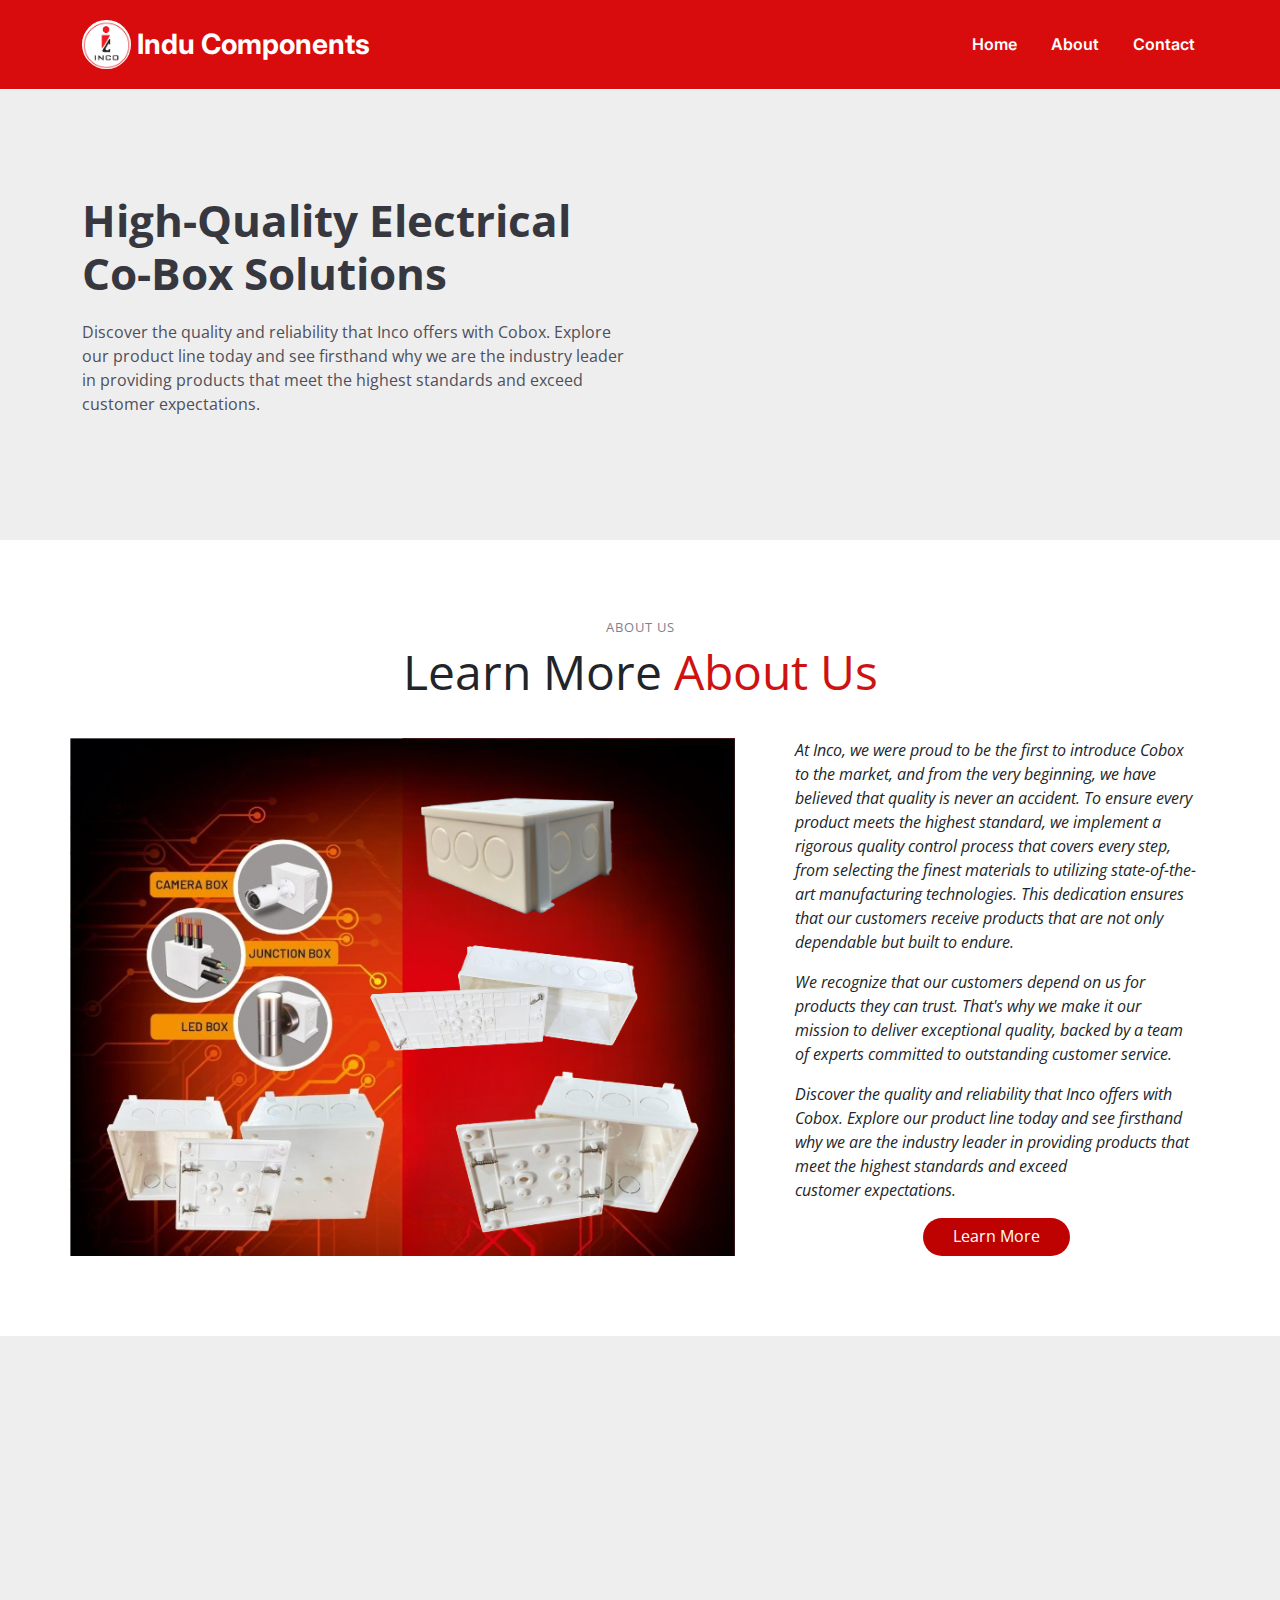
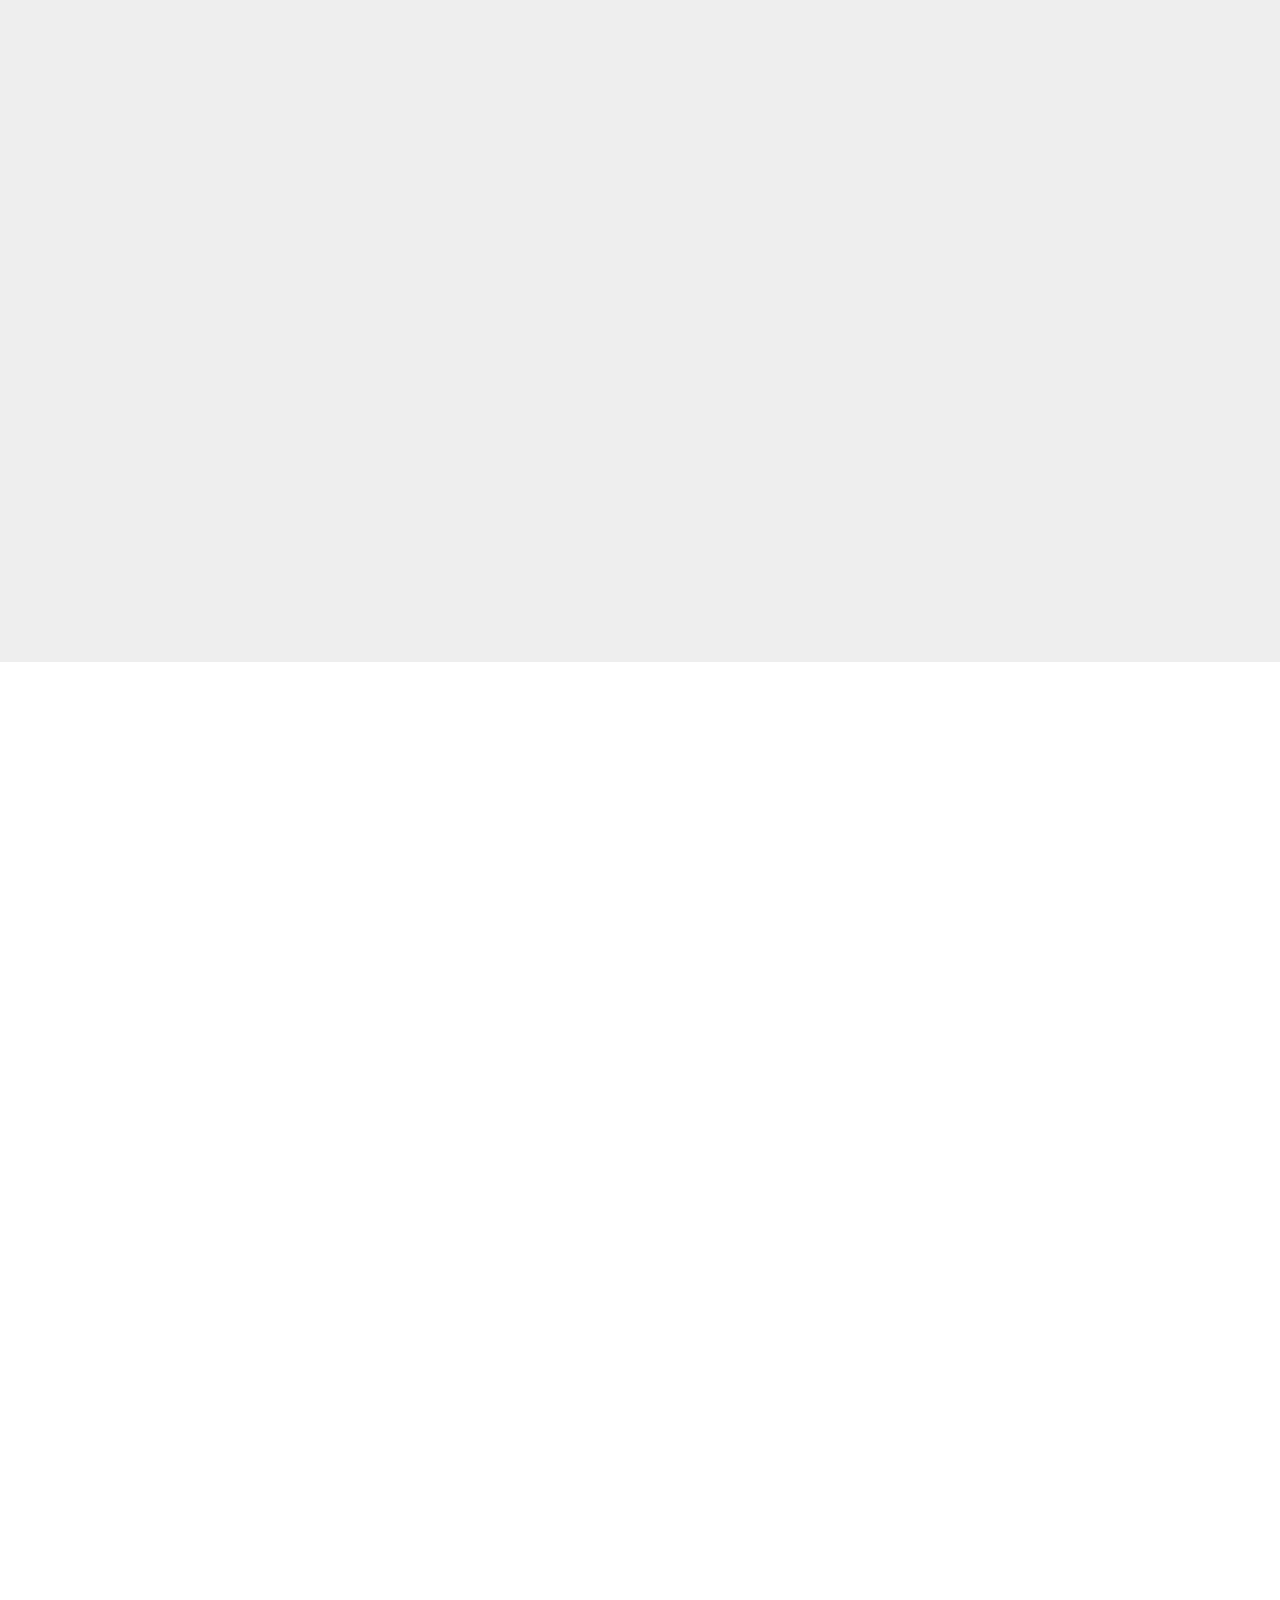
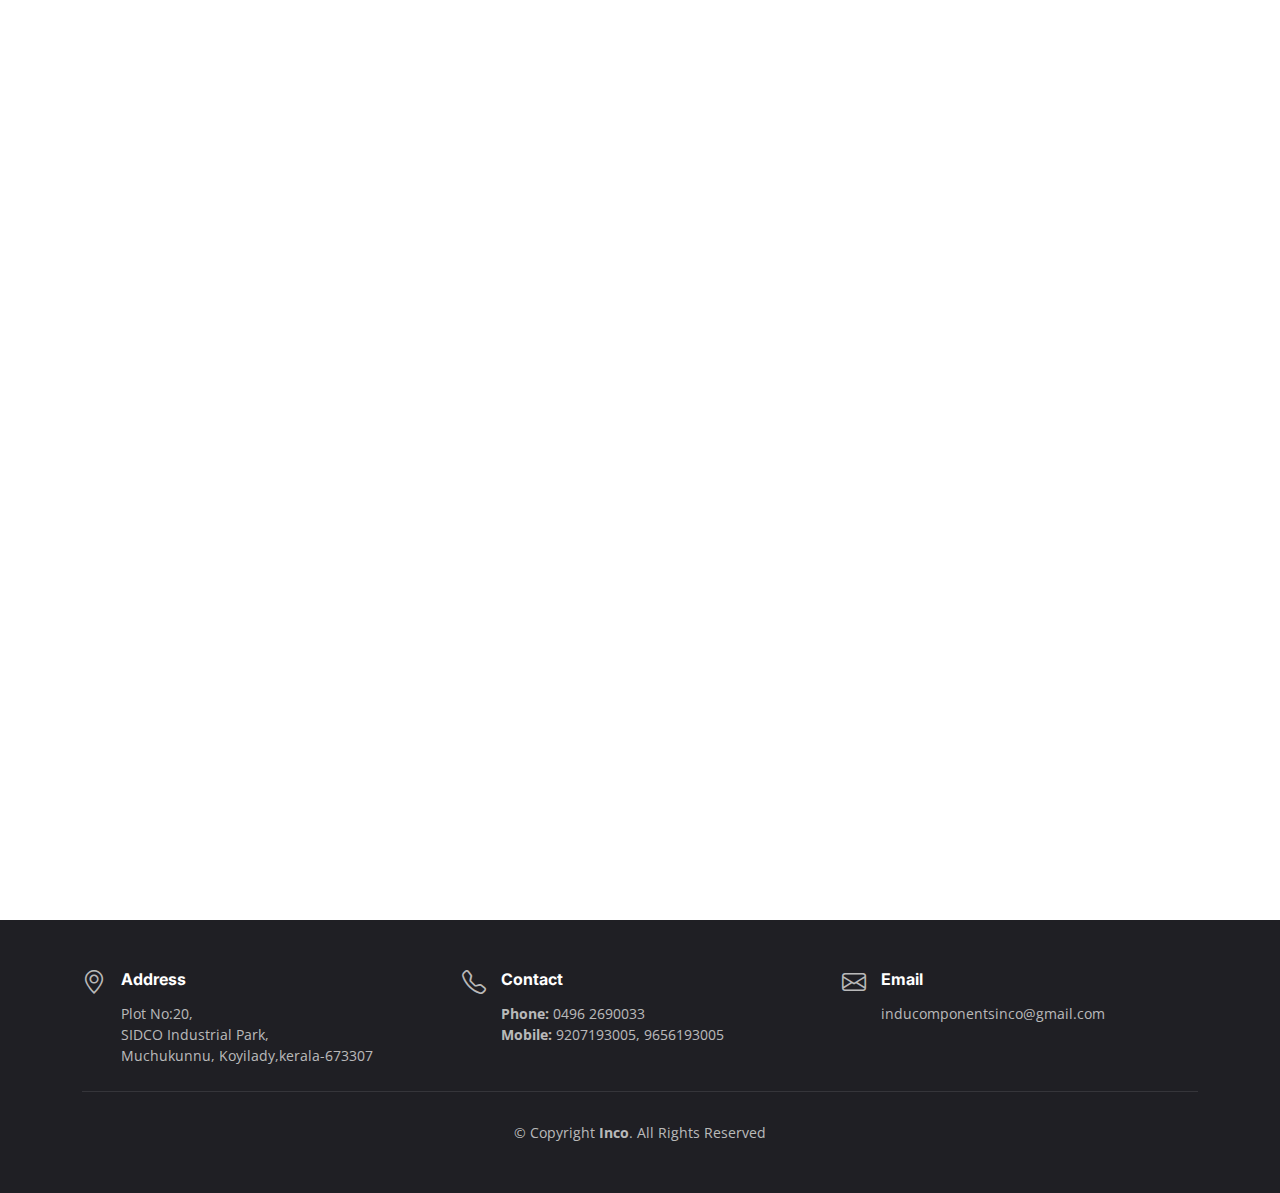
==== index.html @ 0d1dd514 "first" ====
<!DOCTYPE html>
<html lang="en">

<head>
  <meta charset="utf-8">
  <meta content="width=device-width, initial-scale=1.0" name="viewport">

  <title>Inco-inducomponents</title>
  <meta content="" name="description">
  <meta content="" name="keywords">

  <!-- Favicons -->
  <link href="assets/img/favicon.png" rel="icon">
  <link href="assets/img/apple-touch-icon.png" rel="apple-touch-icon">

  <!-- Google Fonts -->
  <link rel="preconnect" href="https://fonts.googleapis.com">
  <link rel="preconnect" href="https://fonts.gstatic.com" crossorigin>
  <link
    href="https://fonts.googleapis.com/css2?family=Open+Sans:ital,wght@0,300;0,400;0,500;0,600;0,700;1,300;1,400;1,600;1,700&family=Amatic+SC:ital,wght@0,300;0,400;0,500;0,600;0,700;1,300;1,400;1,500;1,600;1,700&family=Inter:ital,wght@0,300;0,400;0,500;0,600;0,700;1,300;1,400;1,500;1,600;1,700&display=swap"
    rel="stylesheet">

  <!-- Vendor CSS Files -->
  <link href="assets/vendor/bootstrap/css/bootstrap.min.css" rel="stylesheet">
  <link href="assets/vendor/bootstrap-icons/bootstrap-icons.css" rel="stylesheet">
  <link href="assets/vendor/aos/aos.css" rel="stylesheet">
  <link href="assets/vendor/glightbox/css/glightbox.min.css" rel="stylesheet">
  <link href="assets/vendor/swiper/swiper-bundle.min.css" rel="stylesheet">

  <!-- Template Main CSS File -->
  <link href="assets/css/main.css" rel="stylesheet">

</head>

<body>

  <!-- ======= Header ======= -->
  <header id="header" class="header fixed-top d-flex align-items-center"
   style="background-color: rgb(216, 12, 12);">
    <div class="container d-flex align-items-center justify-content-between">

      <a href="index.html" class="logo d-flex align-items-center me-auto me-lg-0">
        <!-- Uncomment the line below if you also wish to use an image logo -->
        <img src="assets/img/Inco Logo_page-0001.jpg" alt="" style="border-radius: 50%;">
        <h1 style="color: rgb(255, 255, 255);">Indu Components</h1>
      </a>

      <nav id="navbar" class="navbar">
        <ul>
          <li><a href="index.html">Home</a></li>
          <li><a href="about.html">About</a></li>
          <li><a href="contact.html">Contact</a></li>
        </ul>
      </nav><!-- .navbar -->

      <!-- <a class="btn-book-a-table" href="#book-a-table">Book a Table</a> -->
      <i class="mobile-nav-toggle mobile-nav-show bi bi-list"></i>
      <i class="mobile-nav-toggle mobile-nav-hide d-none bi bi-x"></i>

    </div>
  </header><!-- End Header -->

  <!-- ======= Hero Section ======= -->
  <section id="hero" class="hero d-flex align-items-center section-bg">
    <div class="container">
      <div class="row justify-content-between gy-5">
        <div
          class="col-lg-6 order-2 order-lg-1 d-flex flex-column justify-content-center align-items-center align-items-lg-start text-center text-lg-start">
          <h2 data-aos="fade-up">High-Quality Electrical Co-Box Solutions</h2>
          <p data-aos="fade-up" data-aos-delay="100">
            Discover the quality and reliability that Inco offers with Cobox. Explore our product line today and see
            firsthand why we are the industry leader in providing products that meet the highest standards and exceed
            customer expectations.
          </p>
          <!-- <div class="d-flex" data-aos="fade-up" data-aos-delay="200">
            <a href="#book-a-table" class="btn-book-a-table">Book a Table</a>
            <a href="https://www.youtube.com/watch?v=LXb3EKWsInQ" class="glightbox btn-watch-video d-flex align-items-center"><i class="bi bi-play-circle"></i><span>Watch Video</span></a>
          </div> -->
        </div>
        <div class="col-lg-6 order-1 order-lg-2 text-center text-lg-start">
          <img src="assets/img/electrician.png" class="img-fluid" alt="" data-aos="zoom-out" data-aos-delay="300">
        </div>
      </div>
    </div>
  </section><!-- End Hero Section -->

  <main id="main">

    <!-- ======= About Section ======= -->
    <section id="about" class="about">
      <div class="container" data-aos="fade-up">

        <div class="section-header">
          <h2>About Us</h2>
          <p>Learn More <span>About Us</span></p>
        </div>

        <div class="row gy-4">
          <div class="col-lg-7 position-relative about-img"
          style="background-image: url(poster.jpg); background-size: 100% 100%;"
          data-aos="fade-up" data-aos-delay="150">

        </div>
          <div class="col-lg-5 d-flex align-items-end" data-aos="fade-up" data-aos-delay="300">
            <div class="content ps-0 ps-lg-5">
              <p class="fst-italic">
                At Inco, we were proud to be the first to introduce Cobox to the market, and from the very beginning, we
                have believed that quality is never an accident. To ensure every product meets the highest standard, we
                implement a rigorous quality control process that covers every step, from selecting the finest materials
                to utilizing state-of-the-art manufacturing technologies. This dedication ensures that our customers
                receive products that are not only dependable but built to endure.
              </p>
              <p class="fst-italic">
                We recognize that our customers depend on us for products they can trust. That's why we make it our
                mission to deliver exceptional quality, backed by a team of experts committed to outstanding customer
                service.
              </p>
              <p class="fst-italic">
                Discover the quality and reliability that Inco offers with Cobox. Explore our product line today and see firsthand why we are the industry leader in providing products that meet the highest standards and exceed customer expectations.
              </p>

              <div class="text-center mt-auto">
                <a href="#" class="more-btn">Learn More <i class="bx bx-chevron-right"></i></a>
              </div>

             
            </div>
          </div>
        </div>

      </div>
    </section><!-- End About Section -->

    <!-- ======= Why Us Section ======= -->
    <section id="why-us" class="why-us section-bg">
      <div class="container" data-aos="fade-up">

        <div class="row gy-4 d-flex align-items-stretch">
  
          <div class="col-lg-4 d-flex align-items-stretch" data-aos="fade-up" data-aos-delay="100">
            <div class="why-box d-flex flex-column">
              <h3>Why Choose Inco?</h3>
              <p>
                At Inco, we take pride in being the first to introduce Cobox to the market, setting the benchmark for quality and reliability. 
              </p>
              <p>  
                From day one, we have believed that quality is never an accident—it results from a meticulous process that begins with selecting the finest materials and continues through state-of-the-art manufacturing. 
              </p>
              <p> 
                Our commitment to excellence ensures that every product is designed to be dependable and built to last. Supported by a team of experts dedicated to outstanding customer service, Inco guarantees that you receive products that meet the highest standards and exceed expectations.
              </p>
              <!-- <div class="text-center mt-auto">
                <a href="#" class="more-btn">Learn More <i class="bx bx-chevron-right"></i></a>
              </div> -->
            </div>
          </div><!-- End Why Box -->

          <div class="col-lg-8 d-flex align-items-center">
            <div class="row gy-4">
          
              <div class="col-xl-4" data-aos="fade-up" data-aos-delay="200">
                <div class="icon-box d-flex flex-column justify-content-center align-items-center">
                  <i class="bi bi-shield-check"></i>
                  <h4>High-Quality Material</h4>
                  <p>Made from high-impact polystyrene (HIPS) virgin plastic, ensuring superior strength and durability.</p>
                </div>
              </div><!-- End Icon Box -->
          
              <div class="col-xl-4" data-aos="fade-up" data-aos-delay="300">
                <div class="icon-box d-flex flex-column justify-content-center align-items-center">
                  <i class="bi bi-gear-wide-connected"></i>
                  <h4>Efficient & Effective</h4>
                  <p>Designed for high performance with efficiency and effectiveness at its core.</p>
                </div>
              </div><!-- End Icon Box -->
          
              <div class="col-xl-4" data-aos="fade-up" data-aos-delay="400">
                <div class="icon-box d-flex flex-column justify-content-center align-items-center">
                  <i class="bi bi-thermometer-half"></i>
                  <h4>Heat Resistant</h4>
                  <p>More durable as it can withstand temperatures up to 70 degrees, making it suitable for various environments.</p>
                </div>
              </div><!-- End Icon Box -->
          
              <div class="col-xl-4" data-aos="fade-up" data-aos-delay="500">
                <div class="icon-box d-flex flex-column justify-content-center align-items-center">
                  <i class="bi bi-hand-thumbs-up"></i>
                  <h4>Enhanced Grip</h4>
                  <p>Designed with multiple grips for improved handling and stability.</p>
                </div>
              </div><!-- End Icon Box -->
          
              <div class="col-xl-4" data-aos="fade-up" data-aos-delay="600">
                <div class="icon-box d-flex flex-column justify-content-center align-items-center">
                  <i class="bi bi-box-seam"></i>
                  <h4>Increased Solidity</h4>
                  <p>Offers more solidity, ensuring long-lasting performance and reliability.</p>
                </div>
              </div><!-- End Icon Box -->
          
              <div class="col-xl-4" data-aos="fade-up" data-aos-delay="700">
                <div class="icon-box d-flex flex-column justify-content-center align-items-center">
                  <i class="bi bi-screwdriver"></i>
                  <h4>Stainless Steel Screws</h4>
                  <p>Equipped with 16x16 stainless steel screws for enhanced durability and strength.</p>
                </div>
              </div><!-- End Icon Box -->
          
            </div>
          </div>
          
        </div>

      </div>
    </section><!-- End Why Us Section -->


    <!-- ======= Menu Section ======= -->
    <section id="menu" class="menu">
      <div class="container" data-aos="fade-up">

        <div class="section-header">
          <h2>Our Products</h2>
          <p>Check Our <span>Products</span></p>
        </div>


        <div class="tab-content" data-aos="fade-up" data-aos-delay="300">

          <div class="tab-pane fade active show" id="menu-starters">


            <div class="row gy-5">

              <div class="col-lg-4 menu-item">
                <a class="glightbox"><img src="assets/img/menu/box1.jpg"
                    class="menu-img img-fluid" alt=""></a>
                <h4>3X3 INCO ULTRA</h4>
                
              </div><!-- Menu Item -->

              <div class="col-lg-4 menu-item">
                <a class="glightbox"><img src="assets/img/menu/box1.jpg"
                    class="menu-img img-fluid" alt=""></a>
                <h4>3X3 INCO DELUXE</h4>
                
              </div><!-- Menu Item -->

              <div class="col-lg-4 menu-item">
                <a class="glightbox"><img src="assets/img/menu/box1.jpg"
                    class="menu-img img-fluid" alt=""></a>
                <h4>4X4 Camera Boxes</h4>
                
              </div><!-- Menu Item -->

              <div class="col-lg-4 menu-item">
                <a class="glightbox"><img src="assets/img/menu/box1.jpg"
                    class="menu-img img-fluid" alt=""></a>
                <h4>4X4 Multi-purpose Co-Box</h4>
                
              </div><!-- Menu Item -->

              <div class="col-lg-4 menu-item">
                <a class="glightbox"><img src="assets/img/menu/box1.jpg"
                    class="menu-img img-fluid" alt=""></a>
                <h4>6X3 Co-Boxes</h4>
                
              </div><!-- Menu Item -->

              <div class="col-lg-4 menu-item">
                <a class="glightbox"><img src="assets/img/menu/box1.jpg"
                    class="menu-img img-fluid" alt=""></a>
                <h4>7X3 Co-Boxes</h4>
                
              </div><!-- Menu Item -->

            </div>
          </div><!-- End Starter Menu Content -->
      </div>
    </section><!-- End Menu Section -->

   

   

    <!-- ======= Contact Section ======= -->
    <section id="contact" class="contact">
      <div class="container" data-aos="fade-up">

        <div class="section-header">
          <h2>Contact</h2>
          <p>Let us <span>Connect</span></p>
        </div>

        <div class="mb-3">
          <iframe style="border:0; width: 100%; height: 350px;"
          src="https://www.google.com/maps/embed?pb=!1m18!1m12!1m3!1d3334.551212861374!2d75.66159699678953!3d11.492550100000027!2m3!1f0!2f0!3f0!3m2!1i1024!2i768!4f13.1!3m3!1m2!1s0x3ba6890068724bd9%3A0x49eeb0927a20df25!2sIndu%20Components%20(INCO)!5e1!3m2!1sen!2sin!4v1742554305441!5m2!1sen!2sin"
            frameborder="0" allowfullscreen></iframe>
        </div><!-- End Google Maps -->

        <div class="row gy-4">

          <div class="col-md-4">
            <div class="info-item  d-flex align-items-center">
              <i class="icon bi bi-map flex-shrink-0"></i>
              <div>
                <h3>Our Address</h3>
                <p>Plot No:20, SIDCO Industrial Park, Muchukunnu, Koyilady,kerala-673307</p>
              </div>
            </div>
          </div><!-- End Info Item -->

          <div class="col-md-4">
            <div class="info-item d-flex align-items-center">
              <i class="icon bi bi-envelope flex-shrink-0"></i>
              <div>
                <h3>Email Us</h3>
                <p>inducomponentsinco@gmail.com</p>
              </div>
            </div>
          </div><!-- End Info Item -->

          <div class="col-md-4">
            <div class="info-item  d-flex align-items-center">
              <i class="icon bi bi-telephone flex-shrink-0"></i>
              <div>
                <h3>Call Us</h3>
                <p>0496 2690033</p>
                <p>9207193005</p>
                <p>9656193005</p>
              </div>
            </div>
          </div><!-- End Info Item -->


        </div>

      </div>
    </section><!-- End Contact Section -->

  </main><!-- End #main -->

  <!-- ======= Footer ======= -->
  <footer id="footer" class="footer">

    <div class="container">
      <div class="row gy-3">
        <div class="col-lg-4 col-md-6 d-flex">
          <i class="bi bi-geo-alt icon"></i>
          <div>
            <h4>Address</h4>
              <p>Plot No:20,<br>SIDCO Industrial Park,<br>Muchukunnu, Koyilady,kerala-673307</p>
          </div>

        </div>

        <div class="col-lg-4 col-md-6 footer-links d-flex">
          <i class="bi bi-telephone icon"></i>
          <div>
            <h4>Contact</h4>
            <p>
              <strong>Phone:</strong> 0496 2690033<br>
              <strong>Mobile:</strong> 9207193005, 9656193005
            </p>
          </div>
        </div>

        <div class="col-lg-3 col-md-6 footer-links d-flex">
          <i class="bi bi-envelope icon"></i>
          <div>
            <h4>Email</h4>
            <p>
              inducomponentsinco@gmail.com<br>
            </p>
          </div>
        </div>


        
       

        <!-- <div class="col-lg-3 col-md-6 footer-links">
          <h4>Follow Us</h4>
          <div class="social-links d-flex">
            <a href="#" class="twitter"><i class="bi bi-twitter"></i></a>
            <a href="#" class="facebook"><i class="bi bi-facebook"></i></a>
            <a href="#" class="instagram"><i class="bi bi-instagram"></i></a>
            <a href="#" class="linkedin"><i class="bi bi-linkedin"></i></a>
          </div>
        </div> -->

      </div>
    </div>

    <div class="container">
      <div class="copyright">
        &copy; Copyright <strong><span>Inco</span></strong>. All Rights Reserved
      </div>
    </div>

  </footer><!-- End Footer -->
  <!-- End Footer -->

  <a href="#" class="scroll-top d-flex align-items-center justify-content-center"><i
      class="bi bi-arrow-up-short"></i></a>

  <div id="preloader"></div>

  <!-- Vendor JS Files -->
  <script src="assets/vendor/bootstrap/js/bootstrap.bundle.min.js"></script>
  <script src="assets/vendor/aos/aos.js"></script>
  <script src="assets/vendor/glightbox/js/glightbox.min.js"></script>
  <script src="assets/vendor/purecounter/purecounter_vanilla.js"></script>
  <script src="assets/vendor/swiper/swiper-bundle.min.js"></script>
  <script src="assets/vendor/php-email-form/validate.js"></script>

  <!-- Template Main JS File -->
  <script src="assets/js/main.js"></script>

</body>

</html>
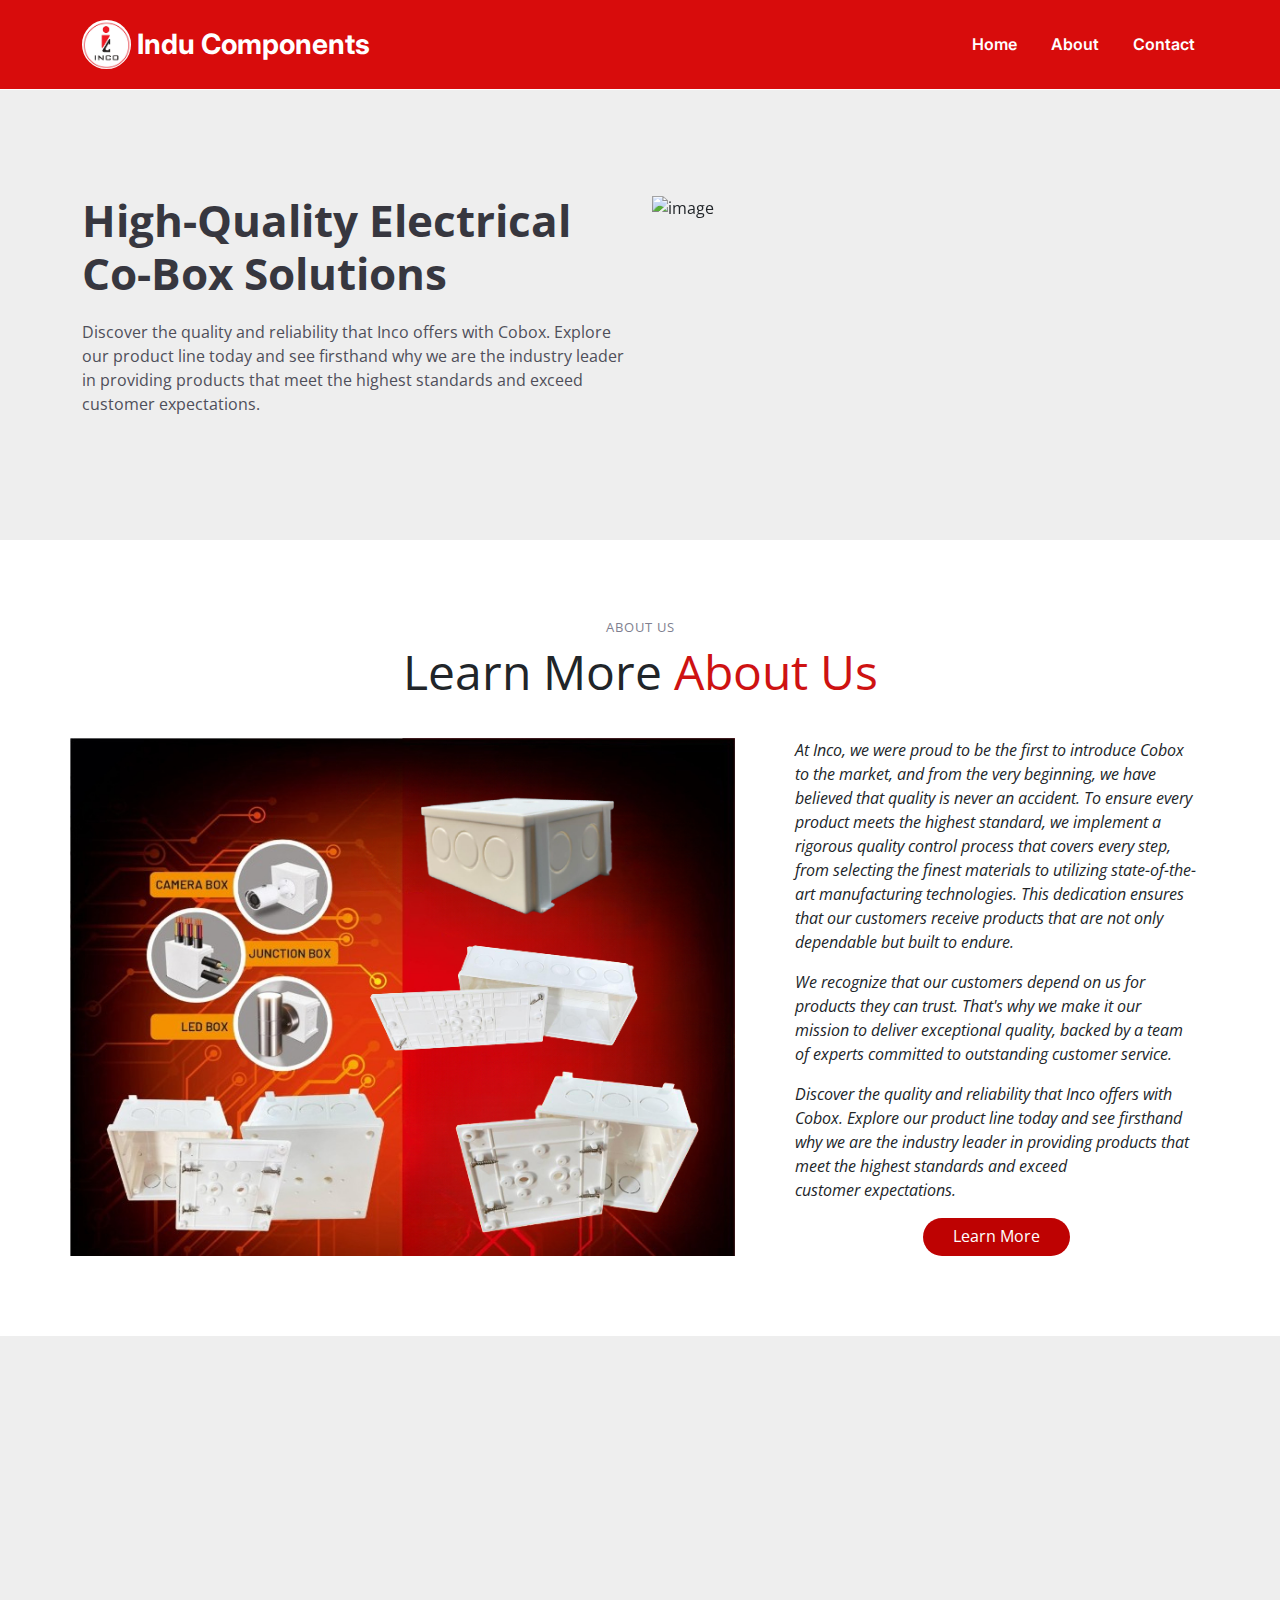
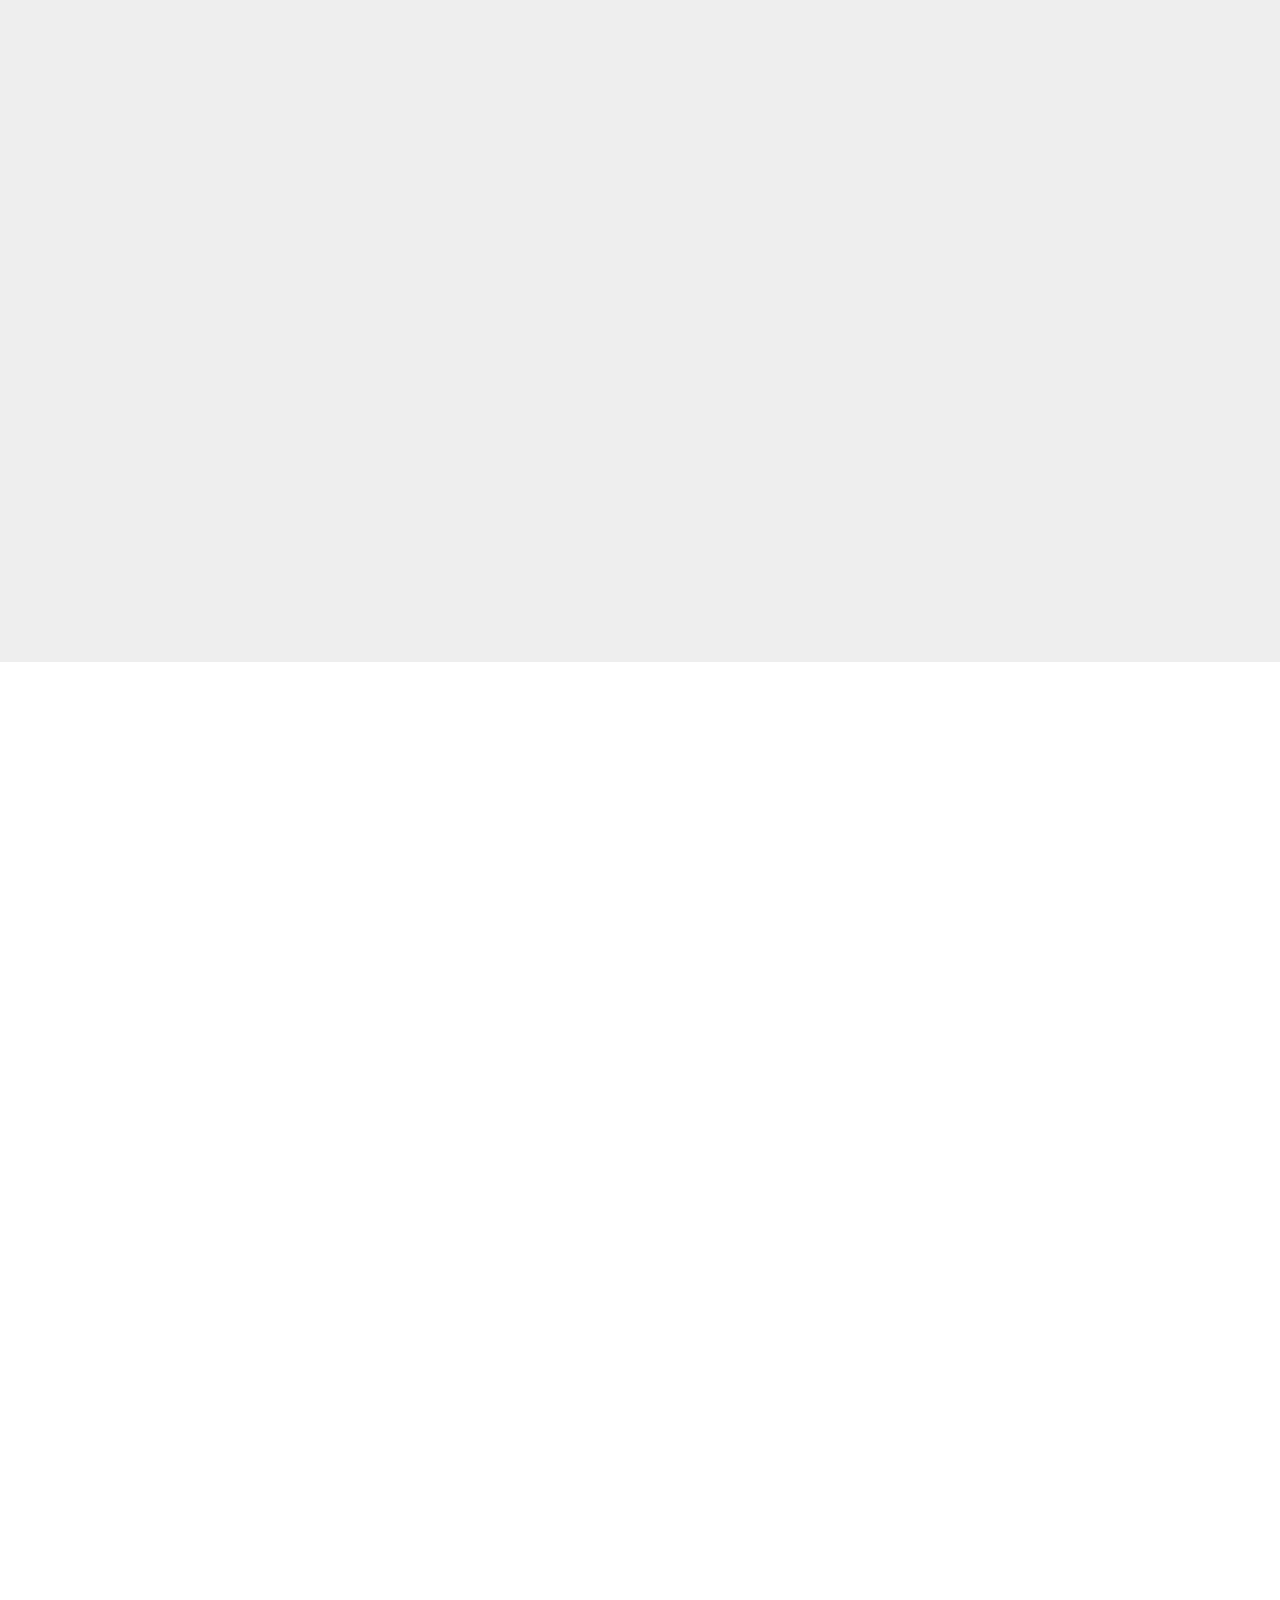
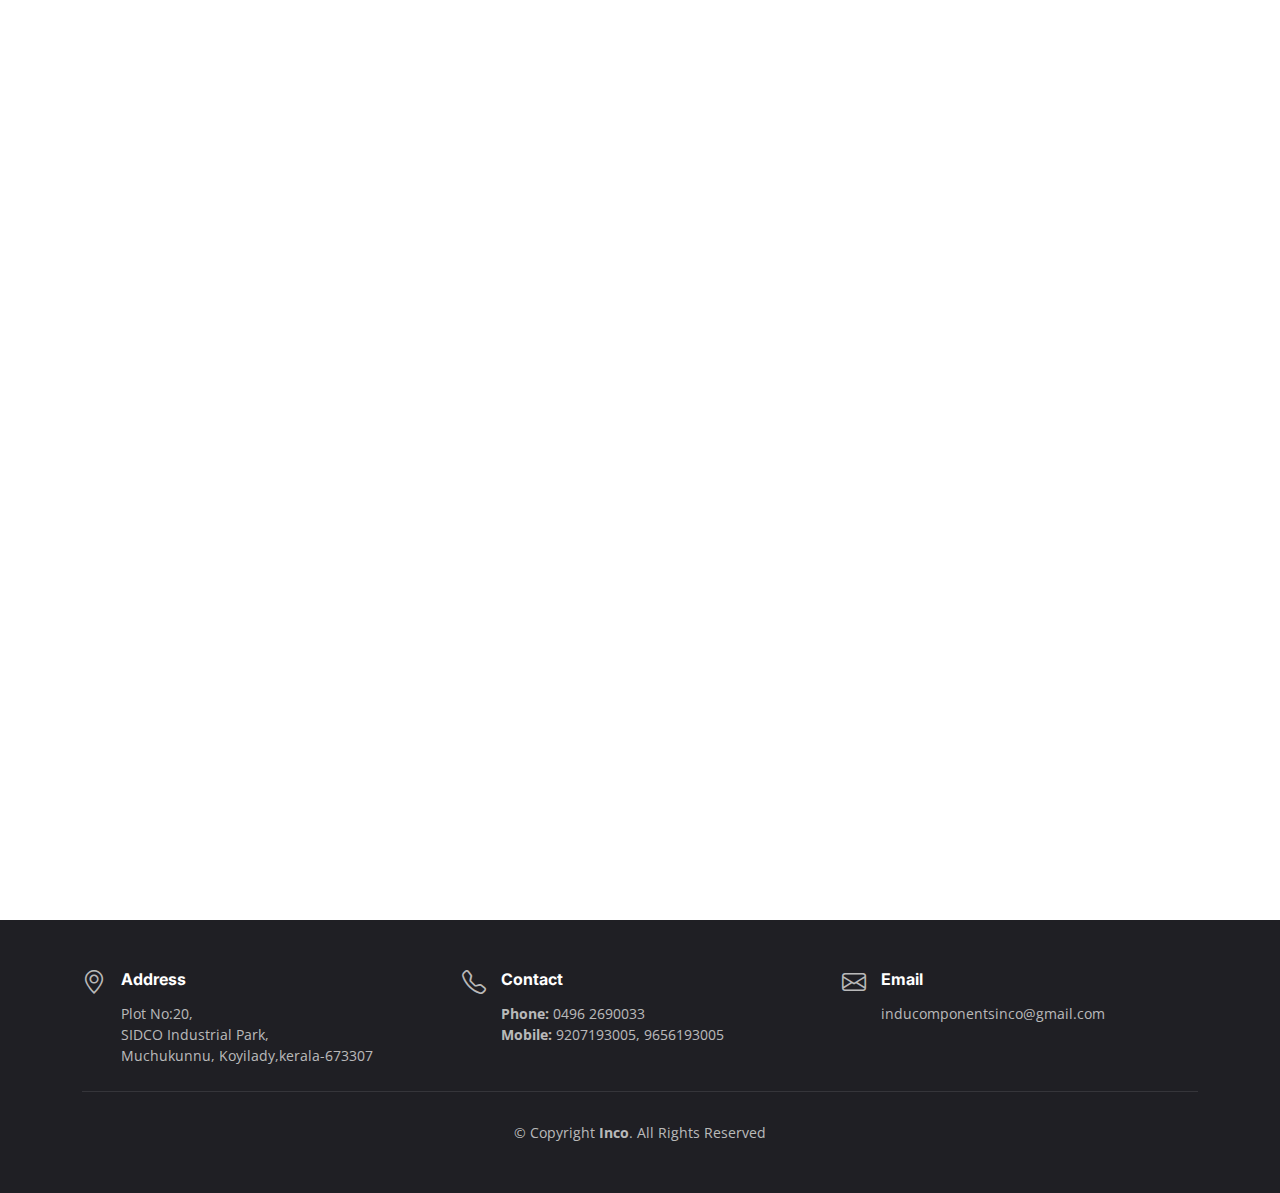
==== commit d81b79b0: "Update index.html" ====
--- a/index.html
+++ b/index.html
@@ -78,7 +78,7 @@
           </div> -->
         </div>
         <div class="col-lg-6 order-1 order-lg-2 text-center text-lg-start">
-          <img src="assets/img/electrician.png" class="img-fluid" alt="" data-aos="zoom-out" data-aos-delay="300">
+          <img src="assets/img/electrician.png" class="img-fluid" alt="image" data-aos="zoom-out" data-aos-delay="300">
         </div>
       </div>
     </div>
@@ -419,4 +419,4 @@
 
 </body>
 
-</html>+</html>
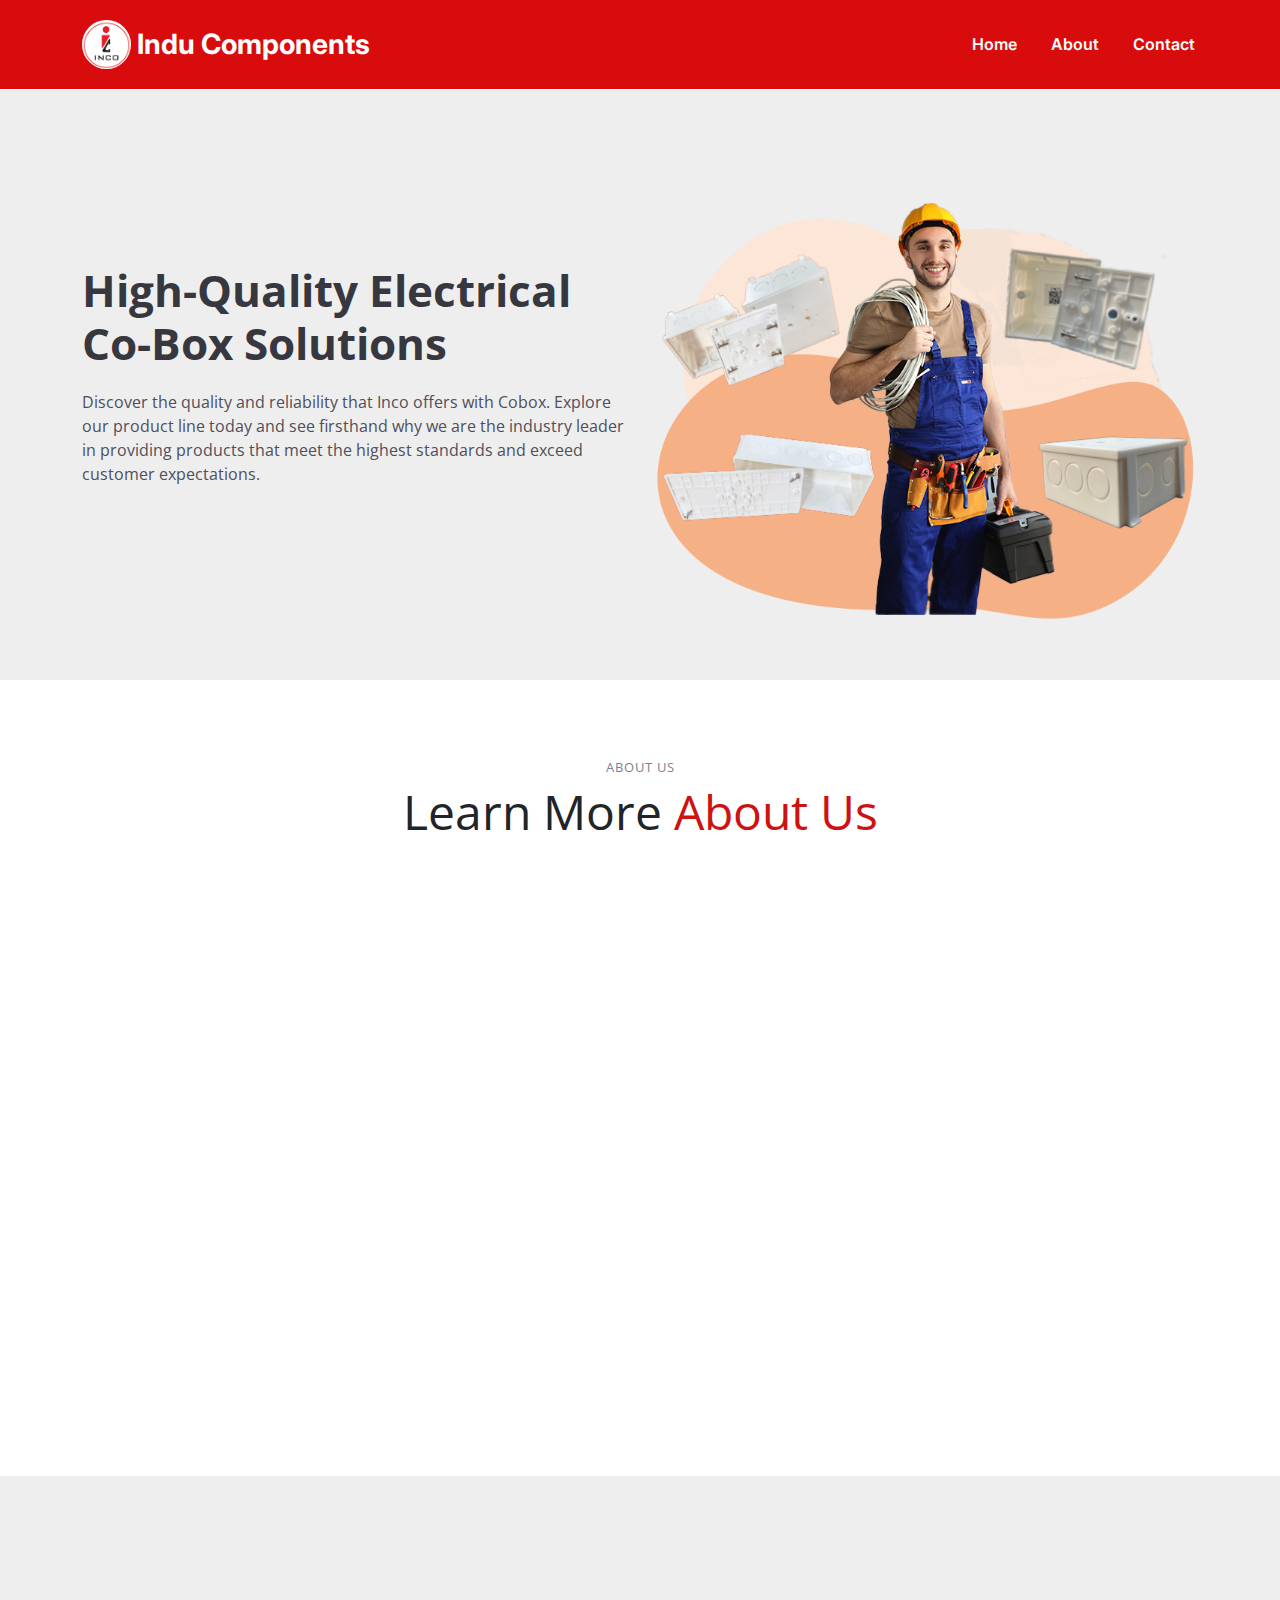
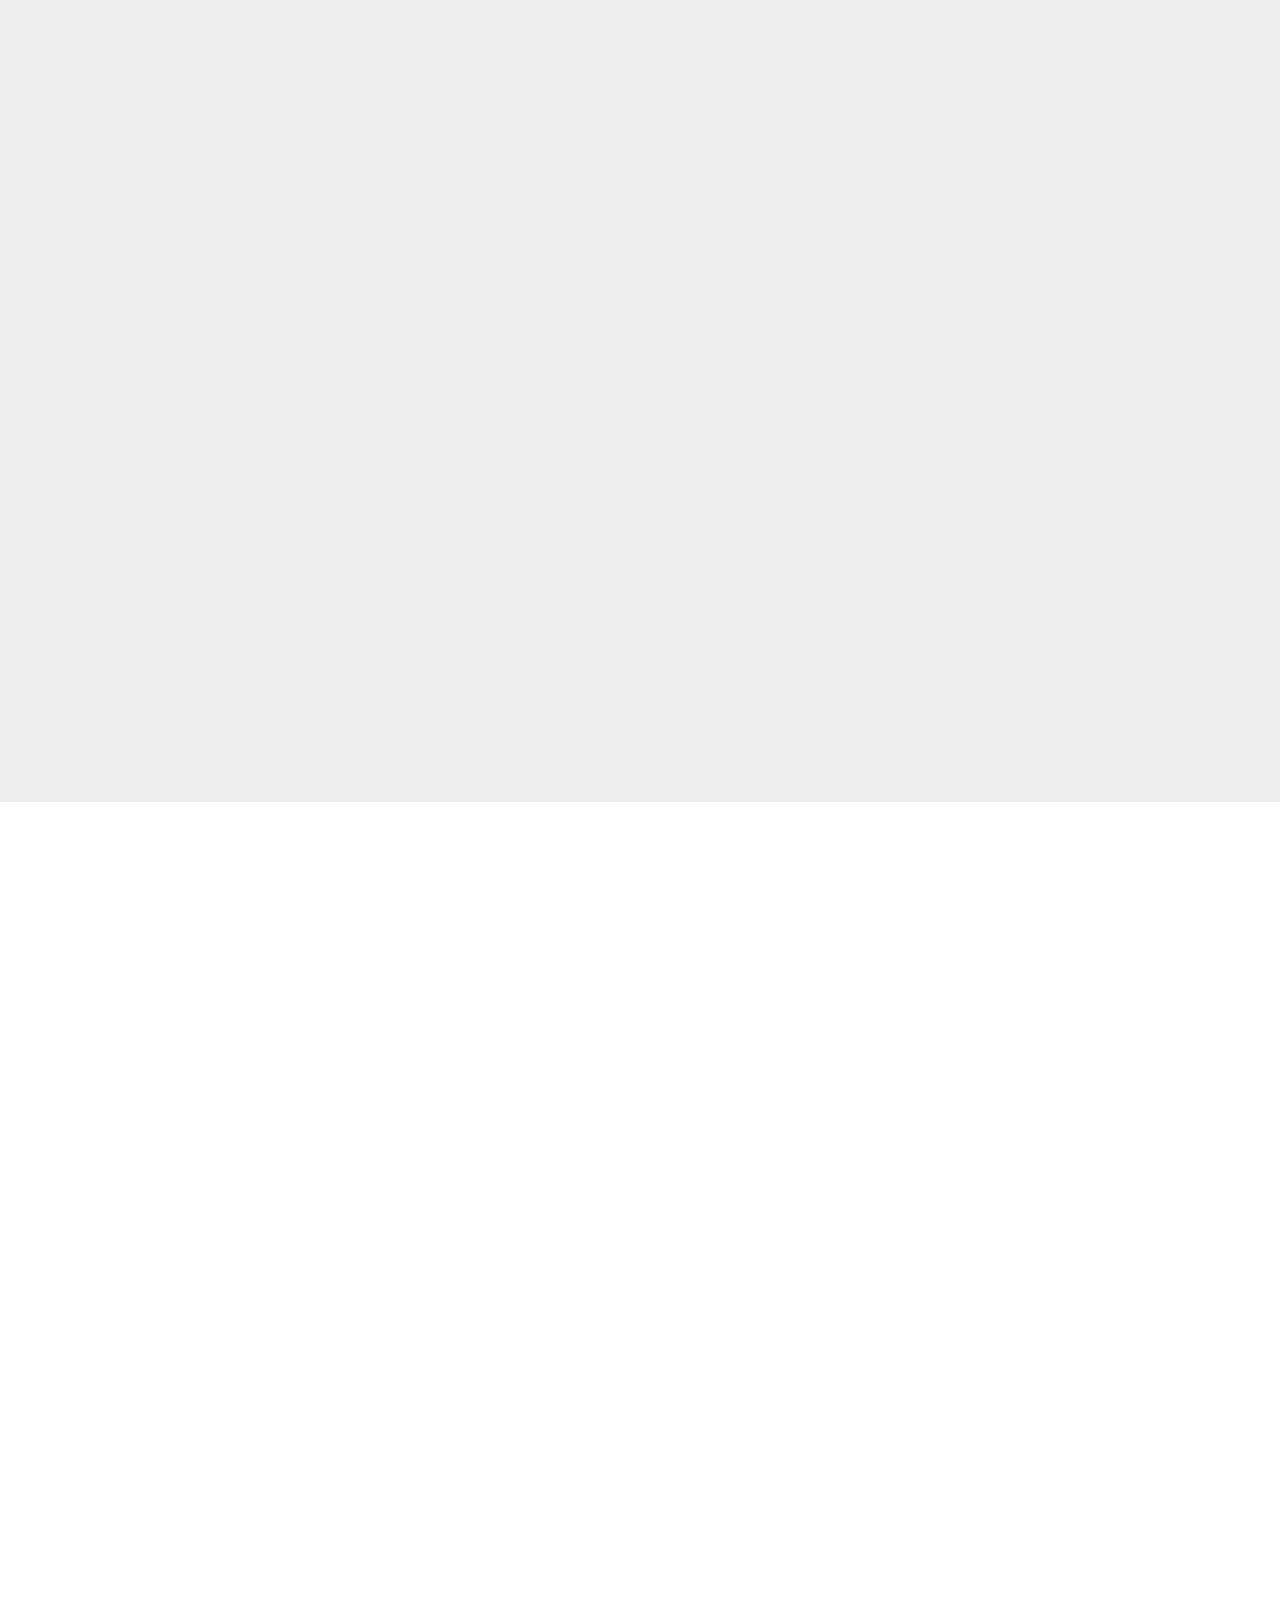
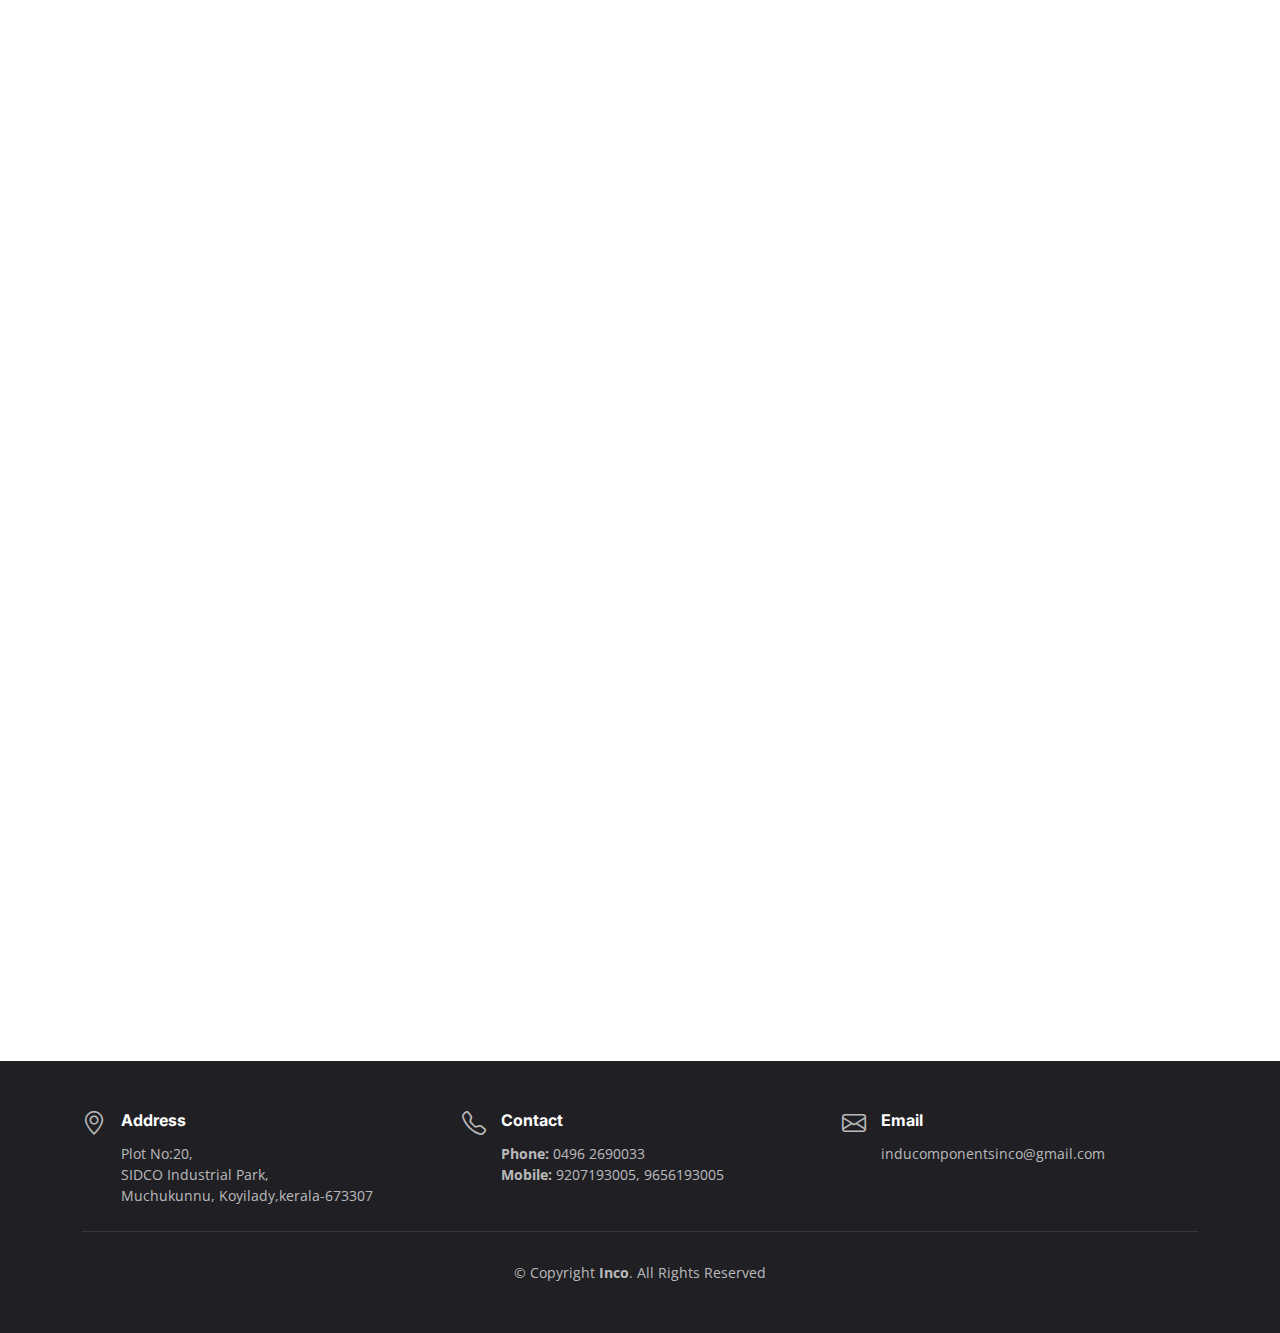
==== commit 819df03b: "Update index.html" ====
--- a/index.html
+++ b/index.html
@@ -78,7 +78,7 @@
           </div> -->
         </div>
         <div class="col-lg-6 order-1 order-lg-2 text-center text-lg-start">
-          <img src="assets/img/electrician.png" class="img-fluid" alt="image" data-aos="zoom-out" data-aos-delay="300">
+          <img src="Electrician.png" class="img-fluid" alt="image" data-aos="zoom-out" data-aos-delay="300">
         </div>
       </div>
     </div>
